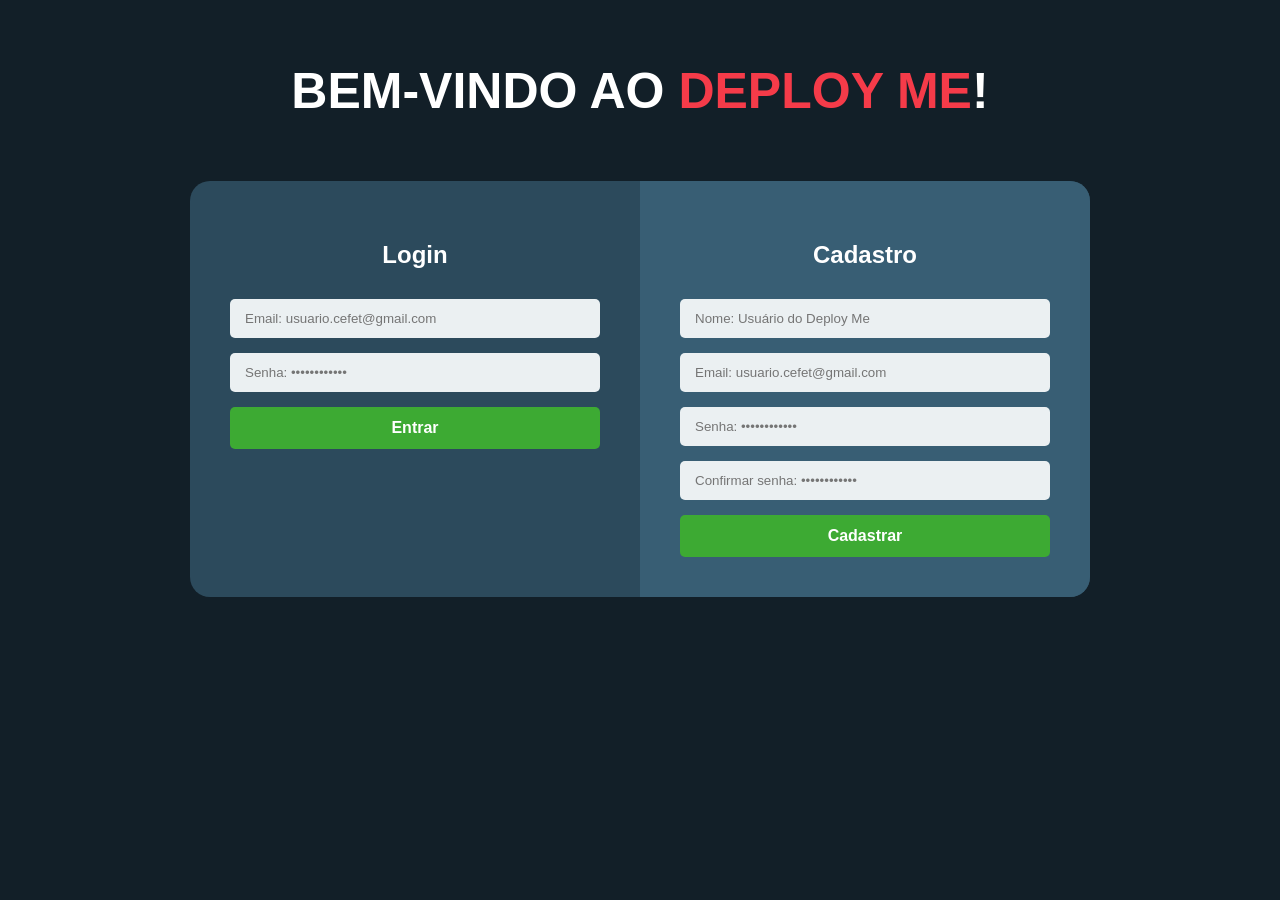
==== index.html @ eea053cc "apenas alterados alguns nomes" ====
<!DOCTYPE html>
<html lang="pt-BR">
<head>
    <meta charset="UTF-8">
    <meta name="viewport" content="width=device-width, initial-scale=1.0">
    <title>Login</title>
    <link rel="stylesheet" href="css/index.css">
    <link rel="shortcut icon" href="Icones/image.png">
</head>
<body>
    <main>
        <!-- Título da página -->
        <section>
            <h1>BEM-VINDO AO <span class="cortitulo">DEPLOY ME</span>!</h1>
        </section>
        <!-- Quadro de login e cadastro da página inicial -->
         <section class="container-login-cadastro">
        
            <!-- Lado esquerdo (login) do quadro -->
            <div class="coluna-form" id="login">
                <h2>Login</h2>
                <form action="#">
                    <input type="email" placeholder="Email: usuario.cefet@gmail.com" required>
                    <input type="password" placeholder="Senha: ••••••••••••" required>
                    <button type="submit" class="btn">Entrar</button>
                </form>
            </div>

            <!-- Lado direito (Cadastro) do quadro -->
            <div class="coluna-form" id="cadastro">
                <h2>Cadastro</h2>
                <form action="#">
                    <input type="text" placeholder="Nome: Usuário do Deploy Me" required>
                    <input type="email" placeholder="Email: usuario.cefet@gmail.com" required>
                    <input type="password" placeholder="Senha: ••••••••••••" required>
                    <input type="password" placeholder="Confirmar senha: ••••••••••••" required>
                    <button type="submit" class="btn">Cadastrar</button>
                </form>
            </div>

         </section>
    </main>
</body>
</html>
---- css/index.css ----
body {
    background-color: #121F28;
    font-family: 'Poppins', sans-serif;
    color: #fff;
}

h1 {
    text-align: center;
    padding: 20px;
    font-weight: 800;
    font-size: 50px;
}
.cortitulo {
    color: #F53B49;
}

.container-login-cadastro {
    display: flex;
    background-color: #2C4A5C;
    width: 80%;
    max-width: 900px;
    margin: 40px auto;
    border-radius: 20px;
    overflow: hidden;
}

.coluna-form {
    flex: 1;
    padding: 40px;
}

#cadastro {
    background-color: #385E74;
}

.coluna-form h2 {
    text-align: center;
    margin-bottom: 30px;
    font-weight: 800;
}

.coluna-form input {
    width: 100%;
    padding: 12px 15px;
    margin-bottom: 15px;
    border: none;
    border-radius: 5px;
    background-color: #EBF0F2;
    box-sizing: border-box;
}

.coluna-form .btn {
    width: 100%;
    padding: 12px;
    border: none;
    border-radius: 5px;
    font-weight: bold;
    font-size: 16px;
    color: white;
    background-color: rgba(61, 170, 51, 1);
    cursor: pointer;
    transition: background-color 0.2s;
}

.coluna-form .btn:hover {
    background-color: rgba(38, 104, 32, 1);
}
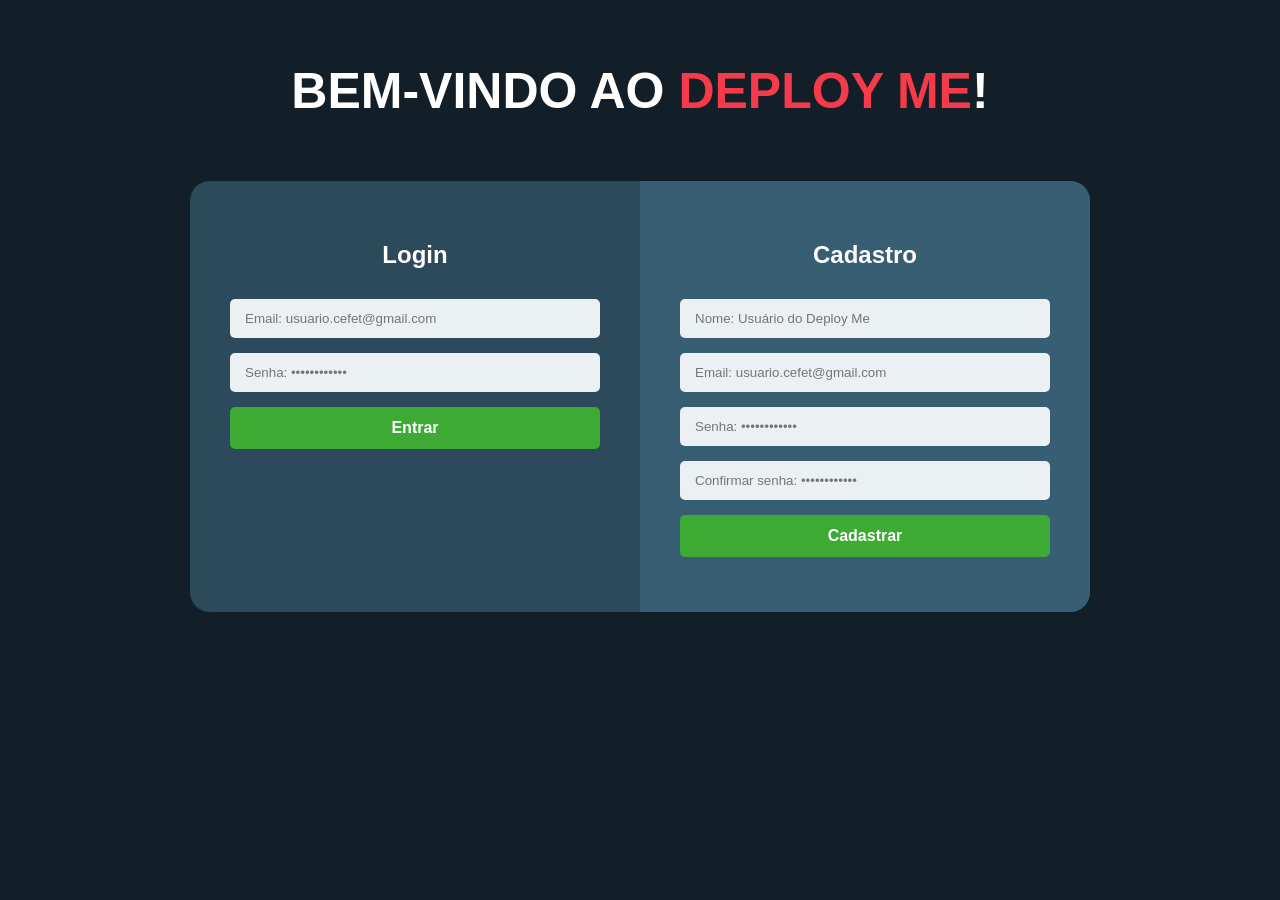
==== commit 4b97535f: "começo do javascript e leves mudanças no código" ====
--- a/index.html
+++ b/index.html
@@ -20,25 +20,28 @@
             <div class="coluna-form" id="login">
                 <h2>Login</h2>
                 <form action="#">
-                    <input type="email" placeholder="Email: usuario.cefet@gmail.com" required>
-                    <input type="password" placeholder="Senha: ••••••••••••" required>
-                    <button type="submit" class="btn">Entrar</button>
+                    <input type="email" id="email" placeholder="Email: usuario.cefet@gmail.com" required>
+                    <input type="password" id="senha" placeholder="Senha: ••••••••••••" required>
+                    <input type="submit" name="acao-login" value="Entrar" onclick="return login();">
+                    <!--<button type="submit" class="btn">Entrar</button>-->
                 </form>
             </div>
 
             <!-- Lado direito (Cadastro) do quadro -->
             <div class="coluna-form" id="cadastro">
                 <h2>Cadastro</h2>
-                <form action="#">
-                    <input type="text" placeholder="Nome: Usuário do Deploy Me" required>
-                    <input type="email" placeholder="Email: usuario.cefet@gmail.com" required>
-                    <input type="password" placeholder="Senha: ••••••••••••" required>
-                    <input type="password" placeholder="Confirmar senha: ••••••••••••" required>
-                    <button type="submit" class="btn">Cadastrar</button>
+                <form action="#" id="cadastro">
+                    <input type="text" id="name" placeholder="Nome: Usuário do Deploy Me" required>
+                    <input type="email" id="email" placeholder="Email: usuario.cefet@gmail.com" required>
+                    <input type="password" id="password" placeholder="Senha: ••••••••••••" required>
+                    <input type="password" id="password-confirmation" placeholder="Confirmar senha: ••••••••••••" required>
+                    <input type="submit" name="acao-cadastro" value="Cadastrar">
+                    <!--<button type="submit" class="btn">Cadastrar</button>-->
                 </form>
             </div>
 
          </section>
+         <script src="js/cadastro.js"></script>
     </main>
 </body>
 </html>
--- a/css/index.css
+++ b/css/index.css
@@ -10,6 +10,7 @@
     font-weight: 800;
     font-size: 50px;
 }
+
 .cortitulo {
     color: #F53B49;
 }
@@ -49,7 +50,7 @@
     box-sizing: border-box;
 }
 
-.coluna-form .btn {
+.coluna-form input[type="submit"] {
     width: 100%;
     padding: 12px;
     border: none;
@@ -62,6 +63,6 @@
     transition: background-color 0.2s;
 }
 
-.coluna-form .btn:hover {
+.coluna-form input[type="submit"]:hover {
     background-color: rgba(38, 104, 32, 1);
 }
